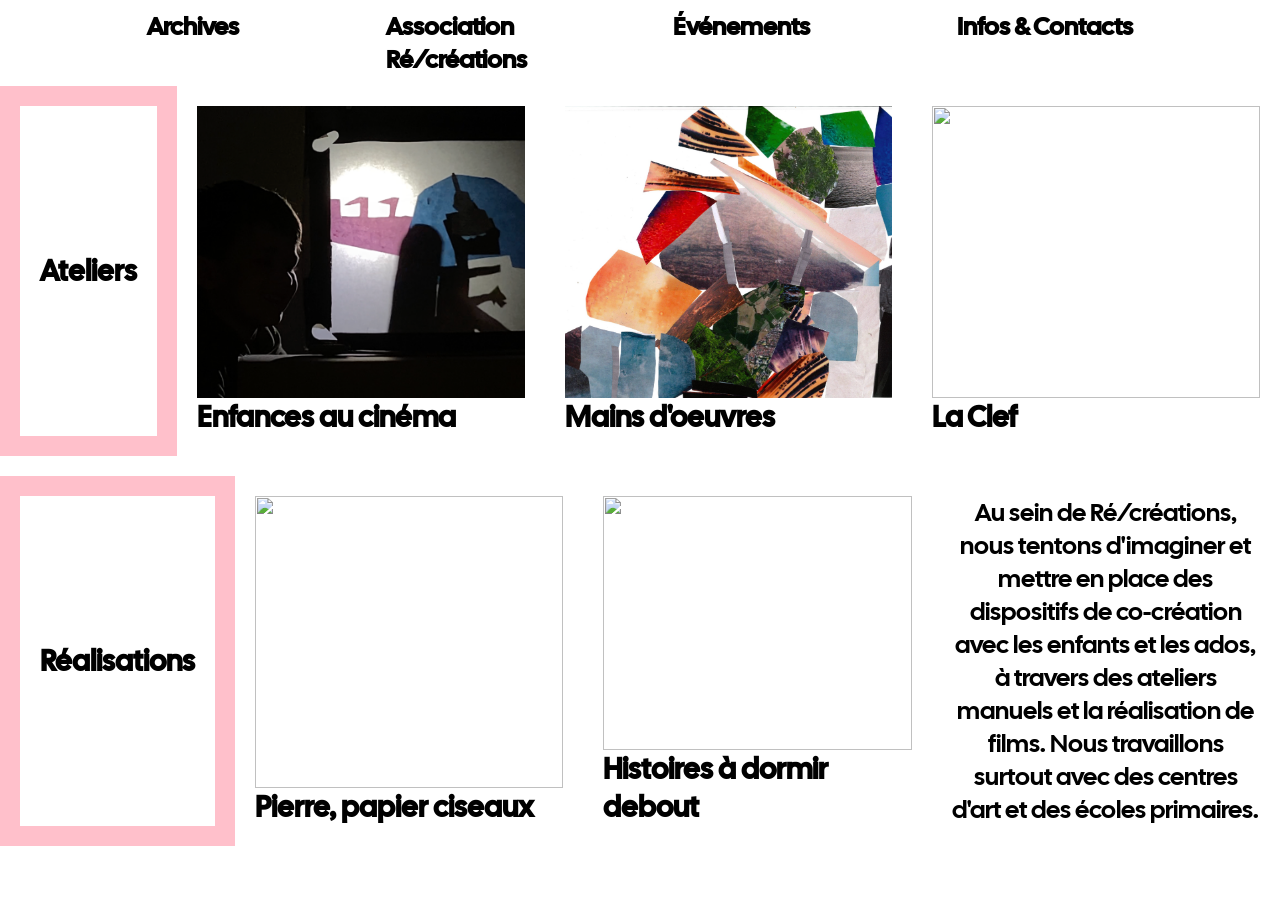
==== pages/archives/archives.html @ bbc9f717 "branche pages pour bons fps github pages" ====
<!DOCTYPE html>
<html lang="fr">
<head>
    <meta charset="UTF-8">
    <meta name="viewport" content="width=device-width, initial-scale=1.0">
    <title>Pupi du Webs</title>

    <link rel="stylesheet" href="archives.css">
</head>


<body>
<!-- onglets de navigation -->
<nav>
    <ul>
        <li class="menu-deroulant"><a class="onglets" href="archives.html"><b>Archives</b></a>
            <ul>
            </ul>
        </li>
        <li>
            <a class="logo" href="../../index.html">
            <!-- <img src="images/etiquette.png" alt="Etiquette Ré/Créations" class="nav-icon"> -->
            <b>Association
            <br>Ré/créations</b>
            </a>
        </li>
        <li><a class="onglets" href="../evenements/evenements.html"><b>Événements</b></a></li>
        <li><a href="../infos/infos.html"><b>Infos & Contacts</b></a></li>
    </ul>
</nav>

<!-- Mosaïque Projets -->
<div class="galleries">

 <ul class="gallery">
    <li class="row-title"><h3>Ateliers</h3></li>

    <li class="card">
        <a href="pupi_webs/pages/archives/enfances_au_cinema/enfances_au_cinema.html">
        <img src="images/ENFANCES AU CINEMA.png" alt="">
        <h3> Enfances au cinéma </h3>
        </a>
    </li>

    <li class="card">
        <a href="pupi_webs/pages/archives/mains_d_oeuvres/mains_d_oeuvres.html">
        <img src="images/MAINSDOEUVRE.jpeg" alt="">
        <h3> Mains d'oeuvres </h3>
        </a>
    </li>

    <li class="card">
        <a href="pupi_webs/pages/archives/la_clef/la_clef.html">
        <img src="images/LA CLEF.png" alt="">
        <h3> La Clef </h3>
        </a>
    </li>
</ul>

 <ul class="gallery">
    <li class="row-title"><h3>Réalisations</h3></li>

    <li class="card">
        <a href="pupi_webs/pages/archives/pierre_papier_ciseaux/pierre_papier_ciseaux.html">
        <img src="images/PPC.png" alt="">
        <h3> Pierre, papier ciseaux </h3>
        </a>
    </li>
    
    
    <li class="card">
        <a href="pupi_webs/pages/archives/histoires_a_dormir_debout/histoires_a_dormir_debout.html">
        <img src="images/HADD.png" alt="">
        <h3> Histoires à dormir debout </h3>
        </a>
    </li>


    <li class="description">
            Au sein de Ré/créations, nous tentons d'imaginer et mettre en place des dispositifs de co-création avec les enfants et les ados, à travers des ateliers manuels et la réalisation de films. Nous travaillons surtout avec des centres d'art et des écoles primaires.
    </li>
</ul>
</div>

    <script src="../../menu_deroulant.js"></script>
</body>
</html>
---- pages/archives/archives.css ----
@font-face {
    font-family: "Pupilice";
    src: url("../../fonts/CalSans-Regular.ttf") format("truetype");
}

*{
    margin:0;
    padding:0;
    box-sizing:border-box;
}

body{
    /* border: 20px solid cyan; */
    font-family: Pupilice;
    font-size: 25px;
}

a {
    text-decoration:none;
    color:black;
}

ul {
    list-style:none;
}

nav {
    margin-bottom:20px;
    width:100%;
    position:sticky;
    left:0;
    top:10px;
}

nav ul {
    width:100%;
    display: flex;
    justify-content: space-evenly;
}

nav ul li a {
color: black;
text-decoration: none;}

.menu-deroulant ul {
    display:none;
    font-size:20px;
}

.menu-deroulant:hover {
        background-color: rgb(180 180 180);
}

.menu-deroulant:hover ul {
    display:block;
    z-index:1;
    position:absolute;
    background-color: rgb(200 200 200);
    width:auto;
}

.menu-deroulant:hover ul li:hover {
    background-color: rgb(0 0 0 /50%);
}

.galleries {
    /* border: 20px solid green; */
    display: grid;
    grid-auto-rows: 1fr;
    gap:20px;
}

.gallery {
    display:flex;
}

.gallery > *{
    flex:1 0 300px;
    padding:20px;

}

/* permet de faire un fond de couleur */
/* .gallery:nth-of-type(2) > *{
    background-color: white;
} */

.row-title {
    position:sticky;
    left:0px;
    border:20px solid pink;
    flex:unset;
    align-content: center;
}

.row-title h3 {
    /* border:20px solid blue; */
    writing-mode: sideways-lr;
}

.card {
    width:100%;
}

.card a {
    height:100%;
    width:100%;
    display:flex;
    flex-direction: column;
}

.card a img {
    height:100%;
    width:100%;
    object-fit: cover;
}

.description {
    text-align: center;
    align-content: center;
}
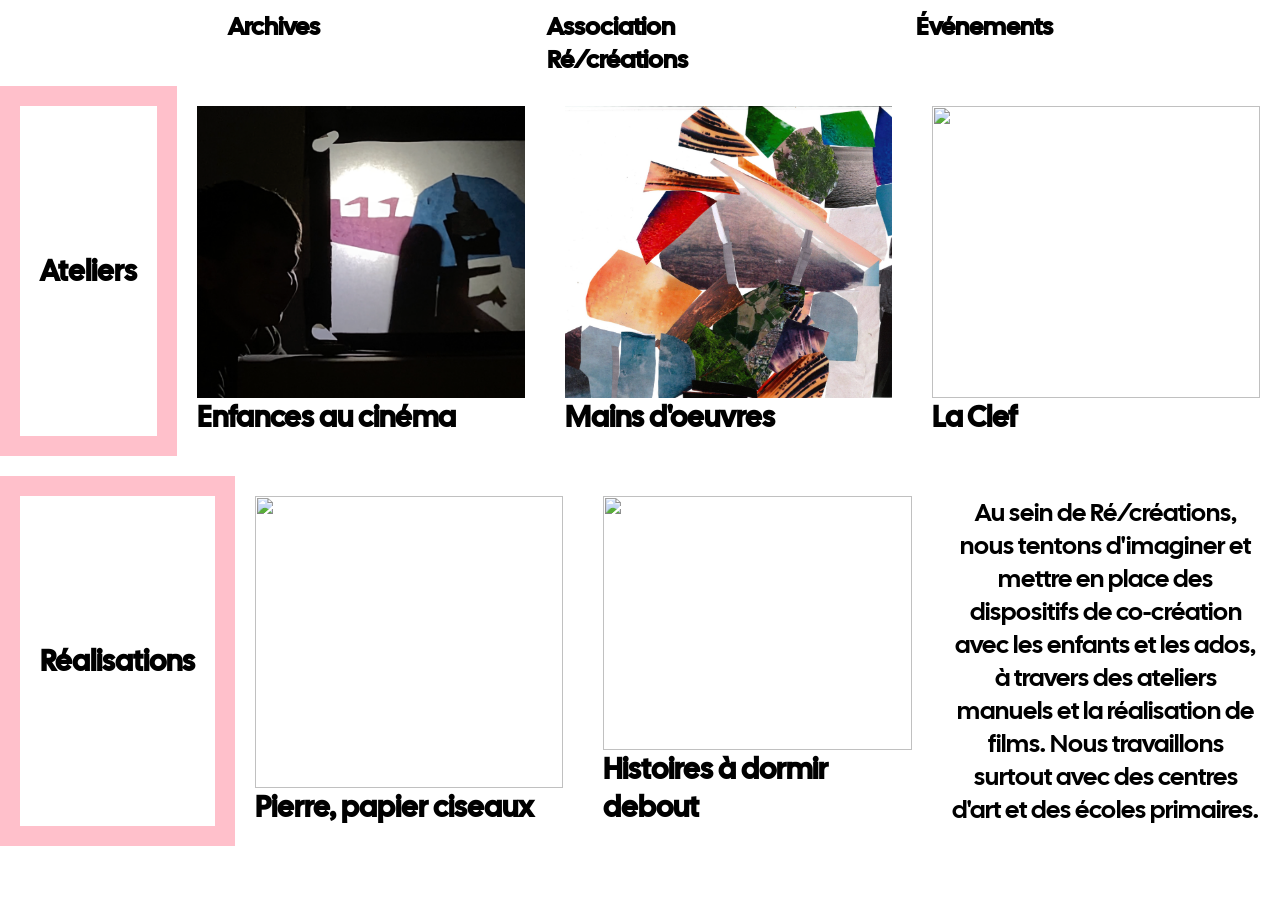
==== commit b95330e6: "branche pages pour bons fps github pages" ====
--- a/pages/archives/archives.html
+++ b/pages/archives/archives.html
@@ -25,7 +25,6 @@
             </a>
         </li>
         <li><a class="onglets" href="../evenements/evenements.html"><b>Événements</b></a></li>
-        <li><a href="../infos/infos.html"><b>Infos & Contacts</b></a></li>
     </ul>
 </nav>
 
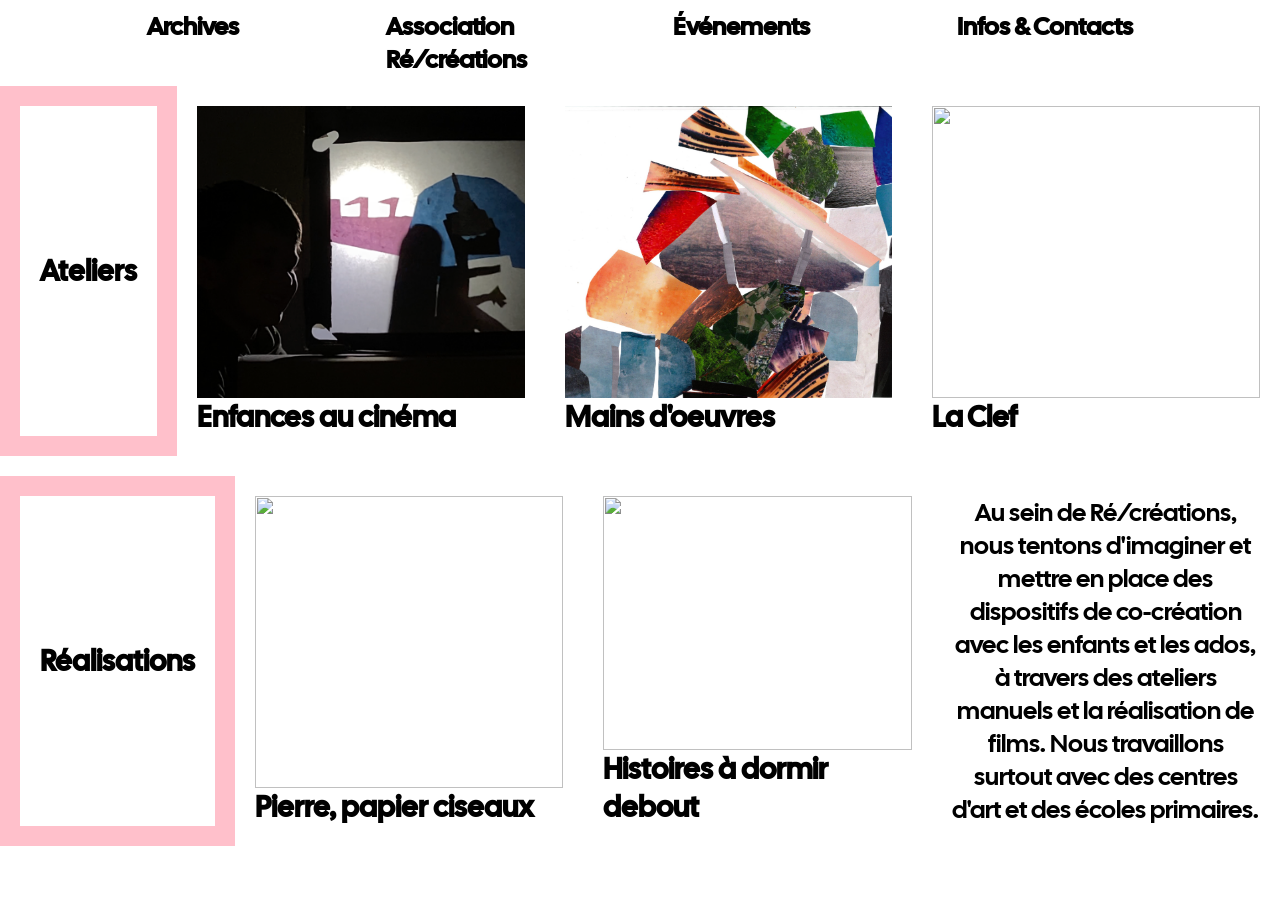
==== commit 9af87d79: "fixe chemins absolus" ====
--- a/pages/archives/archives.html
+++ b/pages/archives/archives.html
@@ -25,6 +25,7 @@
             </a>
         </li>
         <li><a class="onglets" href="../evenements/evenements.html"><b>Événements</b></a></li>
+        <li><a href="../infos/infos.html"><b>Infos & Contacts</b></a></li>
     </ul>
 </nav>
 
@@ -35,21 +36,21 @@
     <li class="row-title"><h3>Ateliers</h3></li>
 
     <li class="card">
-        <a href="pupi_webs/pages/archives/enfances_au_cinema/enfances_au_cinema.html">
+        <a href="/pupi_webs/pages/archives/enfances_au_cinema/enfances_au_cinema.html">
         <img src="images/ENFANCES AU CINEMA.png" alt="">
         <h3> Enfances au cinéma </h3>
         </a>
     </li>
 
     <li class="card">
-        <a href="pupi_webs/pages/archives/mains_d_oeuvres/mains_d_oeuvres.html">
+        <a href="/pupi_webs/pages/archives/mains_d_oeuvres/mains_d_oeuvres.html">
         <img src="images/MAINSDOEUVRE.jpeg" alt="">
         <h3> Mains d'oeuvres </h3>
         </a>
     </li>
 
     <li class="card">
-        <a href="pupi_webs/pages/archives/la_clef/la_clef.html">
+        <a href="/pupi_webs/pages/archives/la_clef/la_clef.html">
         <img src="images/LA CLEF.png" alt="">
         <h3> La Clef </h3>
         </a>
@@ -60,7 +61,7 @@
     <li class="row-title"><h3>Réalisations</h3></li>
 
     <li class="card">
-        <a href="pupi_webs/pages/archives/pierre_papier_ciseaux/pierre_papier_ciseaux.html">
+        <a href="/pupi_webs/pages/archives/pierre_papier_ciseaux/pierre_papier_ciseaux.html">
         <img src="images/PPC.png" alt="">
         <h3> Pierre, papier ciseaux </h3>
         </a>
@@ -68,7 +69,7 @@
     
     
     <li class="card">
-        <a href="pupi_webs/pages/archives/histoires_a_dormir_debout/histoires_a_dormir_debout.html">
+        <a href="/pupi_webs/pages/archives/histoires_a_dormir_debout/histoires_a_dormir_debout.html">
         <img src="images/HADD.png" alt="">
         <h3> Histoires à dormir debout </h3>
         </a>
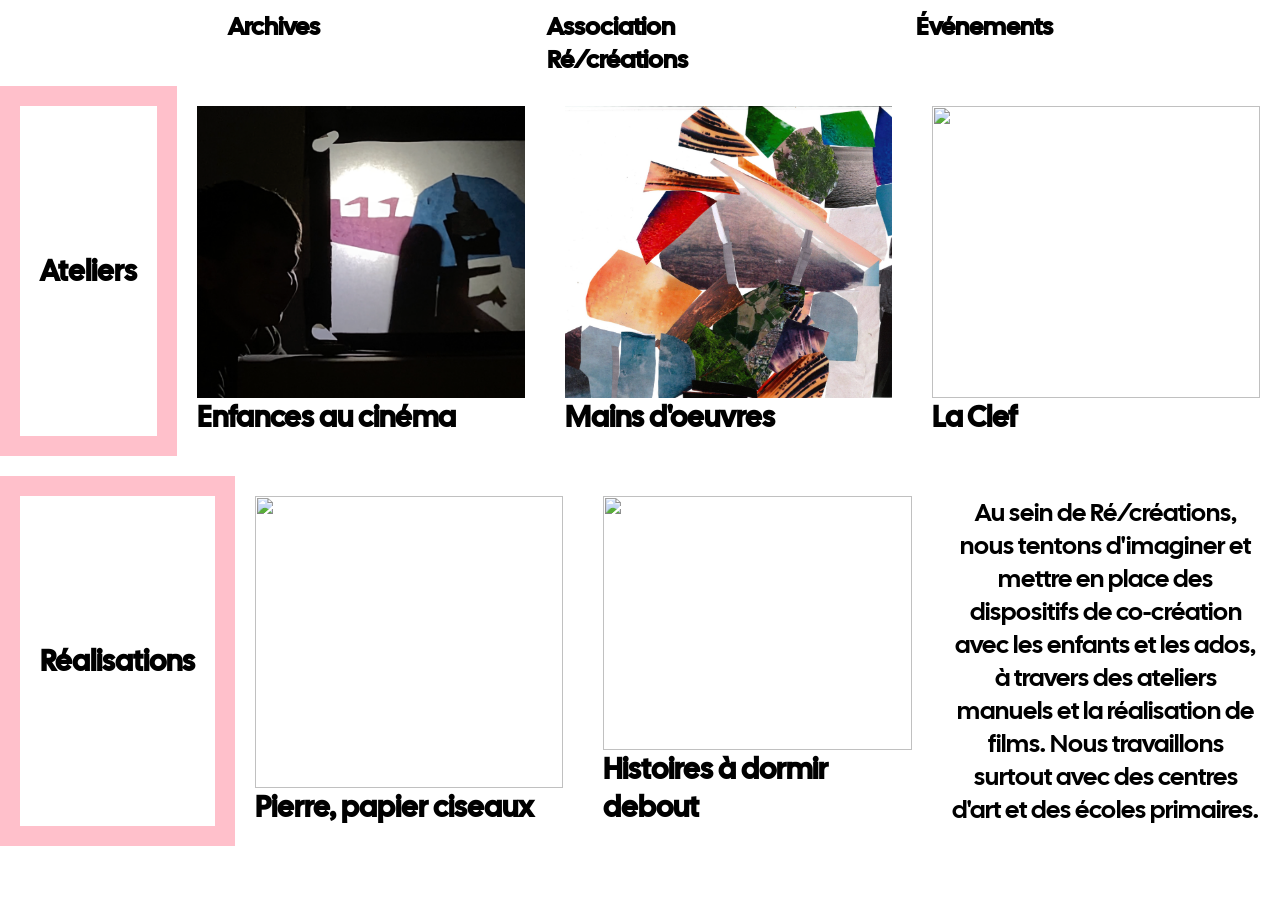
==== commit 69666e7d: "fixe chemins absolus" ====
--- a/pages/archives/archives.html
+++ b/pages/archives/archives.html
@@ -25,7 +25,6 @@
             </a>
         </li>
         <li><a class="onglets" href="../evenements/evenements.html"><b>Événements</b></a></li>
-        <li><a href="../infos/infos.html"><b>Infos & Contacts</b></a></li>
     </ul>
 </nav>
 
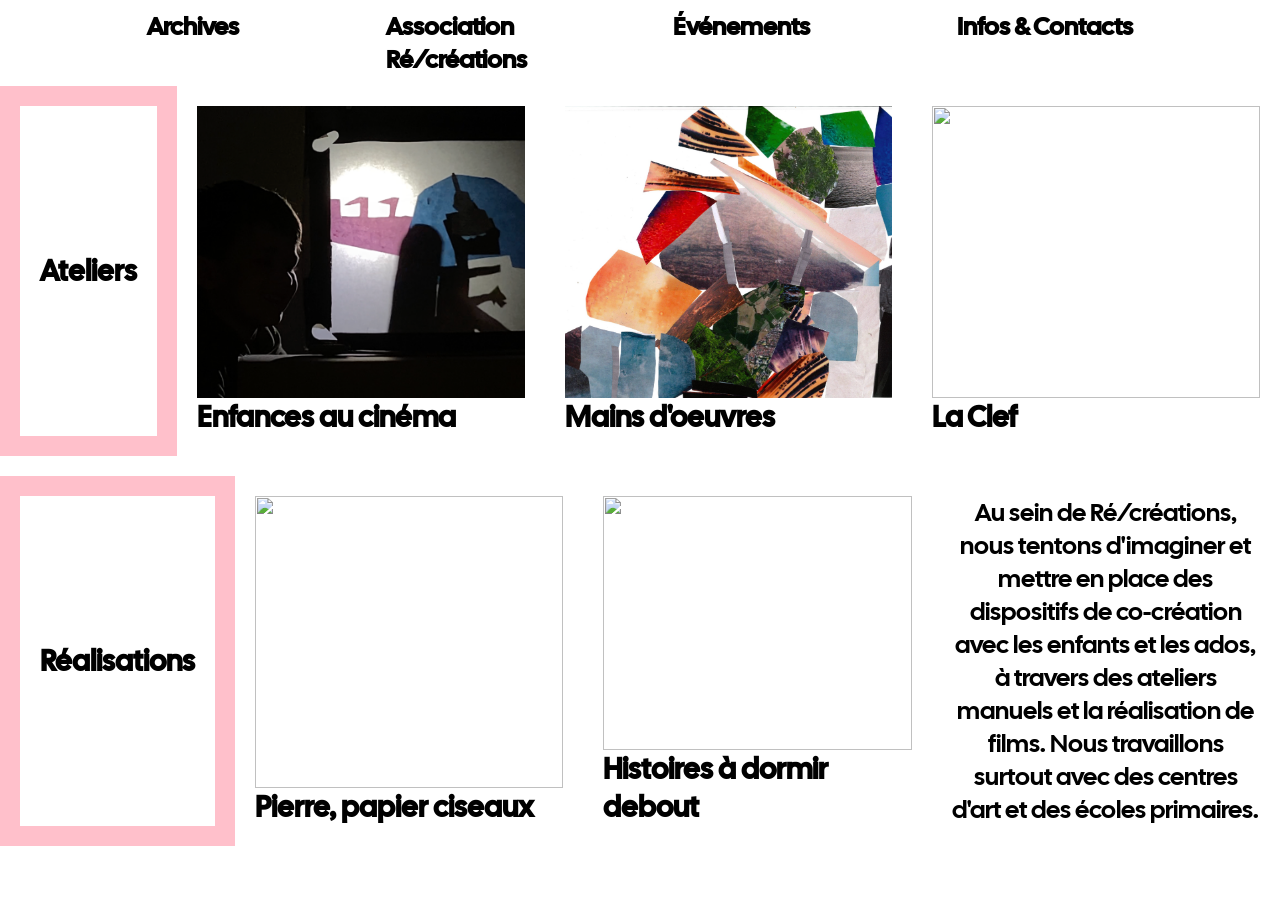
==== commit bc6de08b: "page infos contacts" ====
--- a/pages/archives/archives.html
+++ b/pages/archives/archives.html
@@ -25,6 +25,7 @@
             </a>
         </li>
         <li><a class="onglets" href="../evenements/evenements.html"><b>Événements</b></a></li>
+        <li><a href="../infos/infos.html"><b>Infos & Contacts</b></a></li>
     </ul>
 </nav>
 
@@ -35,21 +36,21 @@
     <li class="row-title"><h3>Ateliers</h3></li>
 
     <li class="card">
-        <a href="/pupi_webs/pages/archives/enfances_au_cinema/enfances_au_cinema.html">
+        <a href="/pages/archives/enfances_au_cinema/enfances_au_cinema.html">
         <img src="images/ENFANCES AU CINEMA.png" alt="">
         <h3> Enfances au cinéma </h3>
         </a>
     </li>
 
     <li class="card">
-        <a href="/pupi_webs/pages/archives/mains_d_oeuvres/mains_d_oeuvres.html">
+        <a href="/pages/archives/mains_d_oeuvres/mains_d_oeuvres.html">
         <img src="images/MAINSDOEUVRE.jpeg" alt="">
         <h3> Mains d'oeuvres </h3>
         </a>
     </li>
 
     <li class="card">
-        <a href="/pupi_webs/pages/archives/la_clef/la_clef.html">
+        <a href="/pages/archives/la_clef/la_clef.html">
         <img src="images/LA CLEF.png" alt="">
         <h3> La Clef </h3>
         </a>
@@ -60,7 +61,7 @@
     <li class="row-title"><h3>Réalisations</h3></li>
 
     <li class="card">
-        <a href="/pupi_webs/pages/archives/pierre_papier_ciseaux/pierre_papier_ciseaux.html">
+        <a href="/pages/archives/pierre_papier_ciseaux/pierre_papier_ciseaux.html">
         <img src="images/PPC.png" alt="">
         <h3> Pierre, papier ciseaux </h3>
         </a>
@@ -68,7 +69,7 @@
     
     
     <li class="card">
-        <a href="/pupi_webs/pages/archives/histoires_a_dormir_debout/histoires_a_dormir_debout.html">
+        <a href="/pages/archives/histoires_a_dormir_debout/histoires_a_dormir_debout.html">
         <img src="images/HADD.png" alt="">
         <h3> Histoires à dormir debout </h3>
         </a>
--- a/pages/archives/archives.css
+++ b/pages/archives/archives.css
@@ -30,6 +30,7 @@
     position:sticky;
     left:0;
     top:10px;
+    font-size: clamp(10px, 3vw, 25px);
 }
 
 nav ul {
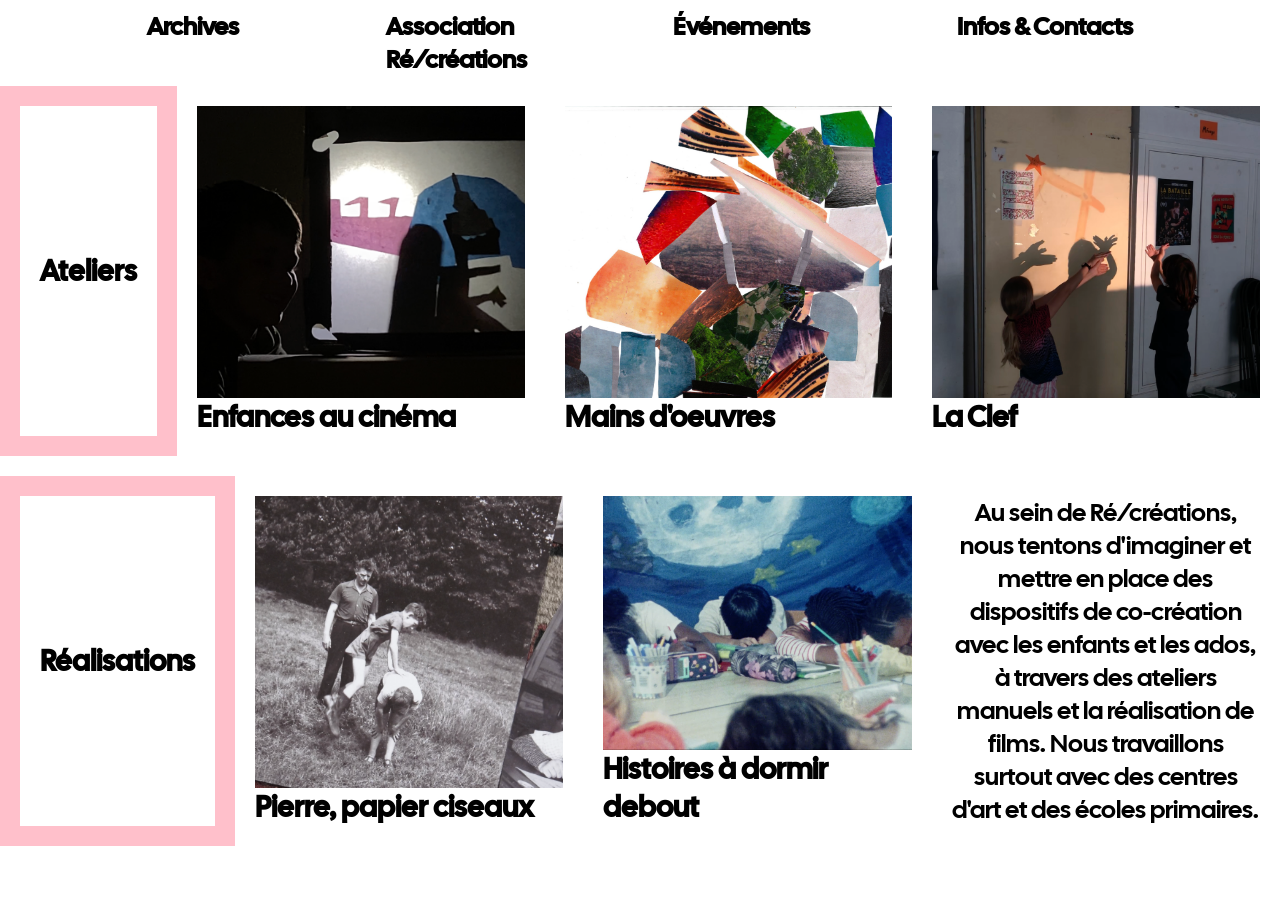
==== commit 7adba0c1: "fix menu déroulant" ====
--- a/pages/archives/archives.html
+++ b/pages/archives/archives.html
@@ -36,21 +36,21 @@
     <li class="row-title"><h3>Ateliers</h3></li>
 
     <li class="card">
-        <a href="/pages/archives/enfances_au_cinema/enfances_au_cinema.html">
+        <a href="/pupi_webs/pages/archives/enfances_au_cinema/enfances_au_cinema.html">
         <img src="images/ENFANCES AU CINEMA.png" alt="">
         <h3> Enfances au cinéma </h3>
         </a>
     </li>
 
     <li class="card">
-        <a href="/pages/archives/mains_d_oeuvres/mains_d_oeuvres.html">
+        <a href="/pupi_webs/pages/archives/mains_d_oeuvres/mains_d_oeuvres.html">
         <img src="images/MAINSDOEUVRE.jpeg" alt="">
         <h3> Mains d'oeuvres </h3>
         </a>
     </li>
 
     <li class="card">
-        <a href="/pages/archives/la_clef/la_clef.html">
+        <a href="/pupi_webs/pages/archives/la_clef/la_clef.html">
         <img src="images/LA CLEF.png" alt="">
         <h3> La Clef </h3>
         </a>
@@ -61,7 +61,7 @@
     <li class="row-title"><h3>Réalisations</h3></li>
 
     <li class="card">
-        <a href="/pages/archives/pierre_papier_ciseaux/pierre_papier_ciseaux.html">
+        <a href="/pupi_webs/pages/archives/pierre_papier_ciseaux/pierre_papier_ciseaux.html">
         <img src="images/PPC.png" alt="">
         <h3> Pierre, papier ciseaux </h3>
         </a>
@@ -69,7 +69,7 @@
     
     
     <li class="card">
-        <a href="/pages/archives/histoires_a_dormir_debout/histoires_a_dormir_debout.html">
+        <a href="/pupi_webs/pages/archives/histoires_a_dormir_debout/histoires_a_dormir_debout.html">
         <img src="images/HADD.png" alt="">
         <h3> Histoires à dormir debout </h3>
         </a>
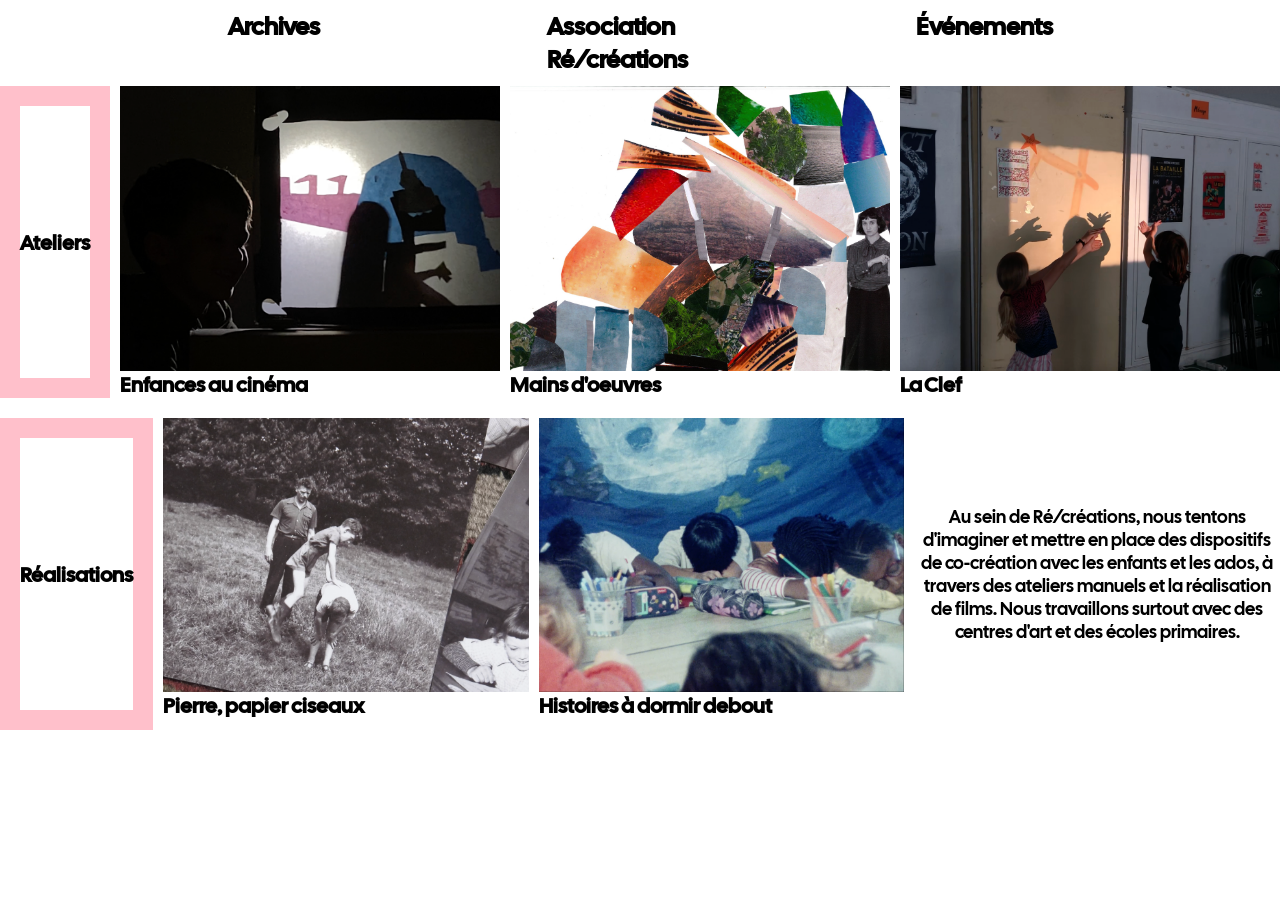
==== commit 5a521559: "prod v1" ====
--- a/pages/archives/archives.html
+++ b/pages/archives/archives.html
@@ -6,6 +6,7 @@
     <title>Pupi du Webs</title>
 
     <link rel="stylesheet" href="archives.css">
+    <link rel="stylesheet" href="../../polices.css">
 </head>
 
 
@@ -17,15 +18,17 @@
             <ul>
             </ul>
         </li>
-        <li>
+        <li class="menu-deroulant">
             <a class="logo" href="../../index.html">
             <!-- <img src="images/etiquette.png" alt="Etiquette Ré/Créations" class="nav-icon"> -->
             <b>Association
             <br>Ré/créations</b>
             </a>
+            <ul>
+                <li><a href="../infos/infos.html"><b>Infos & Contacts</b></a></li>
+            </ul>
         </li>
         <li><a class="onglets" href="../evenements/evenements.html"><b>Événements</b></a></li>
-        <li><a href="../infos/infos.html"><b>Infos & Contacts</b></a></li>
     </ul>
 </nav>
 
@@ -36,21 +39,21 @@
     <li class="row-title"><h3>Ateliers</h3></li>
 
     <li class="card">
-        <a href="/pupi_webs/pages/archives/enfances_au_cinema/enfances_au_cinema.html">
+        <a href="/pages/archives/enfances_au_cinema/enfances_au_cinema.html">
         <img src="images/ENFANCES AU CINEMA.png" alt="">
         <h3> Enfances au cinéma </h3>
         </a>
     </li>
 
     <li class="card">
-        <a href="/pupi_webs/pages/archives/mains_d_oeuvres/mains_d_oeuvres.html">
+        <a href="/pages/archives/mains_d_oeuvres/mains_d_oeuvres.html">
         <img src="images/MAINSDOEUVRE.jpeg" alt="">
         <h3> Mains d'oeuvres </h3>
         </a>
     </li>
 
     <li class="card">
-        <a href="/pupi_webs/pages/archives/la_clef/la_clef.html">
+        <a href="/pages/archives/la_clef/la_clef.html">
         <img src="images/LA CLEF.png" alt="">
         <h3> La Clef </h3>
         </a>
@@ -61,7 +64,7 @@
     <li class="row-title"><h3>Réalisations</h3></li>
 
     <li class="card">
-        <a href="/pupi_webs/pages/archives/pierre_papier_ciseaux/pierre_papier_ciseaux.html">
+        <a href="/pages/archives/pierre_papier_ciseaux/pierre_papier_ciseaux.html">
         <img src="images/PPC.png" alt="">
         <h3> Pierre, papier ciseaux </h3>
         </a>
@@ -69,7 +72,7 @@
     
     
     <li class="card">
-        <a href="/pupi_webs/pages/archives/histoires_a_dormir_debout/histoires_a_dormir_debout.html">
+        <a href="/pages/archives/histoires_a_dormir_debout/histoires_a_dormir_debout.html">
         <img src="images/HADD.png" alt="">
         <h3> Histoires à dormir debout </h3>
         </a>
--- a/pages/archives/archives.css
+++ b/pages/archives/archives.css
@@ -1,18 +1,5 @@
-@font-face {
-    font-family: "Pupilice";
-    src: url("../../fonts/CalSans-Regular.ttf") format("truetype");
-}
-
-*{
-    margin:0;
-    padding:0;
-    box-sizing:border-box;
-}
-
-body{
-    /* border: 20px solid cyan; */
-    font-family: Pupilice;
-    font-size: 25px;
+body {
+    height: 100%;
 }
 
 a {
@@ -65,58 +52,96 @@
 }
 
 .galleries {
-    /* border: 20px solid green; */
     display: grid;
-    grid-auto-rows: 1fr;
-    gap:20px;
+
+    /* Hauteur disponible pour l'ensemble */
+    /* height: 100vh; */
+
+    /* Chaque gallery reçoit une fraction égale */
+    grid-template-rows: repeat(2, minmax(0, 1fr));
+
+    gap: 20px;
+    /* Très important pour éviter que les enfants
+       imposent une taille minimale au grid */
+    min-height: 0;
 }
 
+
 .gallery {
-    display:flex;
+    display: flex;
+
+    /* Permet au contenu de rester dans la hauteur */
+    min-height: 0;
+    min-width: 0;
+    gap:10px;
+
+    /* overflow: hidden; */
 }
 
-.gallery > *{
-    flex:1 0 300px;
-    padding:20px;
 
+.gallery > * {
+    flex: 1 0 200px;
+    min-width: 0;
+    min-height: 0;
+
+    /* padding: 20px; */
 }
 
-/* permet de faire un fond de couleur */
-/* .gallery:nth-of-type(2) > *{
-    background-color: white;
-} */
 
 .row-title {
-    position:sticky;
-    left:0px;
-    border:20px solid pink;
-    flex:unset;
-    align-content: center;
+    flex: 0 0 auto;
+
+    border: 20px solid pink;
+
+    display: flex;
+    align-items: center;
+    justify-content: center;
+
+    min-width: 60px;
 }
 
+
 .row-title h3 {
-    /* border:20px solid blue; */
     writing-mode: sideways-lr;
 }
 
+
 .card {
-    width:100%;
+    min-width: 0;
+    min-height: 0;
 }
 
+
 .card a {
-    height:100%;
-    width:100%;
-    display:flex;
+    display: flex;
     flex-direction: column;
+
+    width: 100%;
+    height: 100%;
+
+    min-width: 0;
+    min-height: 0;
 }
 
+
 .card a img {
-    height:100%;
-    width:100%;
+    display: block;
+
+    /*
+     * L'image prend la hauteur disponible.
+     * Sa largeur est calculée automatiquement
+     * à partir de son ratio.
+     */
+    height: auto;
+    /* width: 100%; */
+
+    aspect-ratio: 4 / 3;
     object-fit: cover;
 }
+
 
 .description {
     text-align: center;
     align-content: center;
+    min-width:300px;
 }
--- a/polices.css
+++ b/polices.css
@@ -0,0 +1,17 @@
+@font-face {
+    font-family: "Pupilice";
+    src: url("fonts/CalSans-Regular.ttf") format("truetype");
+}
+
+/* RESET */
+*{
+    margin:0;
+    padding:0;
+    box-sizing:border-box;
+}
+
+body{
+    font-family: Pupilice;
+    font-size:18px;
+    text-align: justify;
+}
